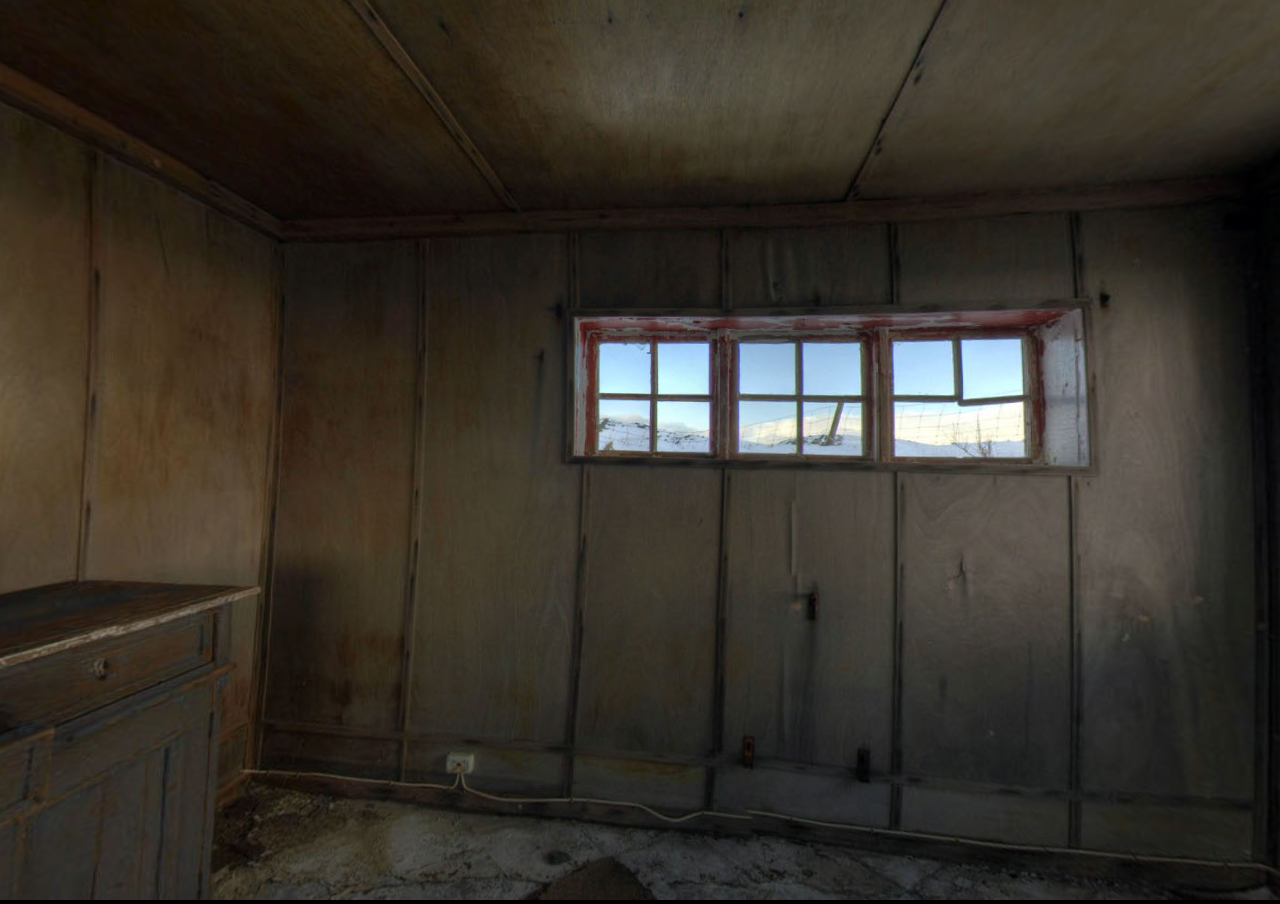
==== index.html @ 6673fe7f "first commit" ====
<!DOCTYPE html>
<html lang="en">
	<head>
		<title>three.js webgl - equirectangular panorama</title>
		<meta charset="utf-8">
		<meta name="viewport" content="width=device-width, user-scalable=no, minimum-scale=1.0, maximum-scale=1.0">
		<style>
			body {
				background-color: #000000;
				margin: 0px;
				overflow: hidden;
			}

			#info {
				position: absolute;
				top: 0px; width: 100%;
				color: #ffffff;
				padding: 5px;
				font-family:Monospace;
				font-size:13px;
				font-weight: bold;
				text-align:center;
			}

			a {
				color: #ffffff;
			}
		</style>
	</head>
	<body>

		<div id="container"></div>

		<script src="three.js"></script>

		<script>

			var camera, scene, renderer;

			var isUserInteracting = false,
			onMouseDownMouseX = 0, onMouseDownMouseY = 0,
			lon = 0, onMouseDownLon = 0,
			lat = 0, onMouseDownLat = 0,
			phi = 0, theta = 0;

			init();
			animate();

			function init() {

				var container, mesh;

				container = document.getElementById( 'container' );

				camera = new THREE.PerspectiveCamera( 75, window.innerWidth / window.innerHeight, 1, 1100 );
				camera.target = new THREE.Vector3( 0, 0, 0 );

				scene = new THREE.Scene();

				var geometry = new THREE.SphereBufferGeometry( 500, 60, 40 );
				// invert the geometry on the x-axis so that all of the faces point inward
				geometry.scale( - 1, 1, 1 );

				var material = new THREE.MeshBasicMaterial( {
					map: new THREE.TextureLoader().load( '2294472375_24a3b8ef46_o.jpg' )
				} );

				mesh = new THREE.Mesh( geometry, material );

				scene.add( mesh );

				renderer = new THREE.WebGLRenderer();
				renderer.setPixelRatio( window.devicePixelRatio );
				renderer.setSize( window.innerWidth, window.innerHeight );
				container.appendChild( renderer.domElement );

				document.addEventListener( 'mousedown', onDocumentMouseDown, false );
				document.addEventListener( 'mousemove', onDocumentMouseMove, false );
				document.addEventListener( 'mouseup', onDocumentMouseUp, false );
				document.addEventListener( 'wheel', onDocumentMouseWheel, false );

				//

				document.addEventListener( 'dragover', function ( event ) {

					event.preventDefault();
					event.dataTransfer.dropEffect = 'copy';

				}, false );

				document.addEventListener( 'dragenter', function ( event ) {

					document.body.style.opacity = 0.5;

				}, false );

				document.addEventListener( 'dragleave', function ( event ) {

					document.body.style.opacity = 1;

				}, false );

				document.addEventListener( 'drop', function ( event ) {

					event.preventDefault();

					var reader = new FileReader();
					reader.addEventListener( 'load', function ( event ) {

						material.map.image.src = event.target.result;
						material.map.needsUpdate = true;

					}, false );
					reader.readAsDataURL( event.dataTransfer.files[ 0 ] );

					document.body.style.opacity = 1;

				}, false );

				//

				window.addEventListener( 'resize', onWindowResize, false );

			}

			function onWindowResize() {

				camera.aspect = window.innerWidth / window.innerHeight;
				camera.updateProjectionMatrix();

				renderer.setSize( window.innerWidth, window.innerHeight );

			}

			function onDocumentMouseDown( event ) {

				event.preventDefault();

				isUserInteracting = true;

				onMouseDownMouseX = event.clientX;
				onMouseDownMouseY = event.clientY;

				onMouseDownLon = lon;
				onMouseDownLat = lat;

			}

			function onDocumentMouseMove( event ) {

				if ( isUserInteracting === true ) {

					lon = ( onMouseDownMouseX - event.clientX ) * 0.1 + onMouseDownLon;
					lat = ( event.clientY - onMouseDownMouseY ) * 0.1 + onMouseDownLat;

				}

			}

			function onDocumentMouseUp( event ) {

				isUserInteracting = false;

			}

			function onDocumentMouseWheel( event ) {

				var fov = camera.fov + event.deltaY * 0.05;

				camera.fov = THREE.Math.clamp( fov, 10, 75 );

				camera.updateProjectionMatrix();

			}

			function animate() {

				requestAnimationFrame( animate );
				update();

			}

			function update() {

				if ( isUserInteracting === false ) {

					lon += 0.1;

				}

				lat = Math.max( - 85, Math.min( 85, lat ) );
				phi = THREE.Math.degToRad( 90 - lat );
				theta = THREE.Math.degToRad( lon );

				camera.target.x = 500 * Math.sin( phi ) * Math.cos( theta );
				camera.target.y = 500 * Math.cos( phi );
				camera.target.z = 500 * Math.sin( phi ) * Math.sin( theta );

				camera.lookAt( camera.target );

				/*
				// distortion
				camera.position.copy( camera.target ).negate();
				*/

				renderer.render( scene, camera );

			}

		</script>
	</body>
</html>
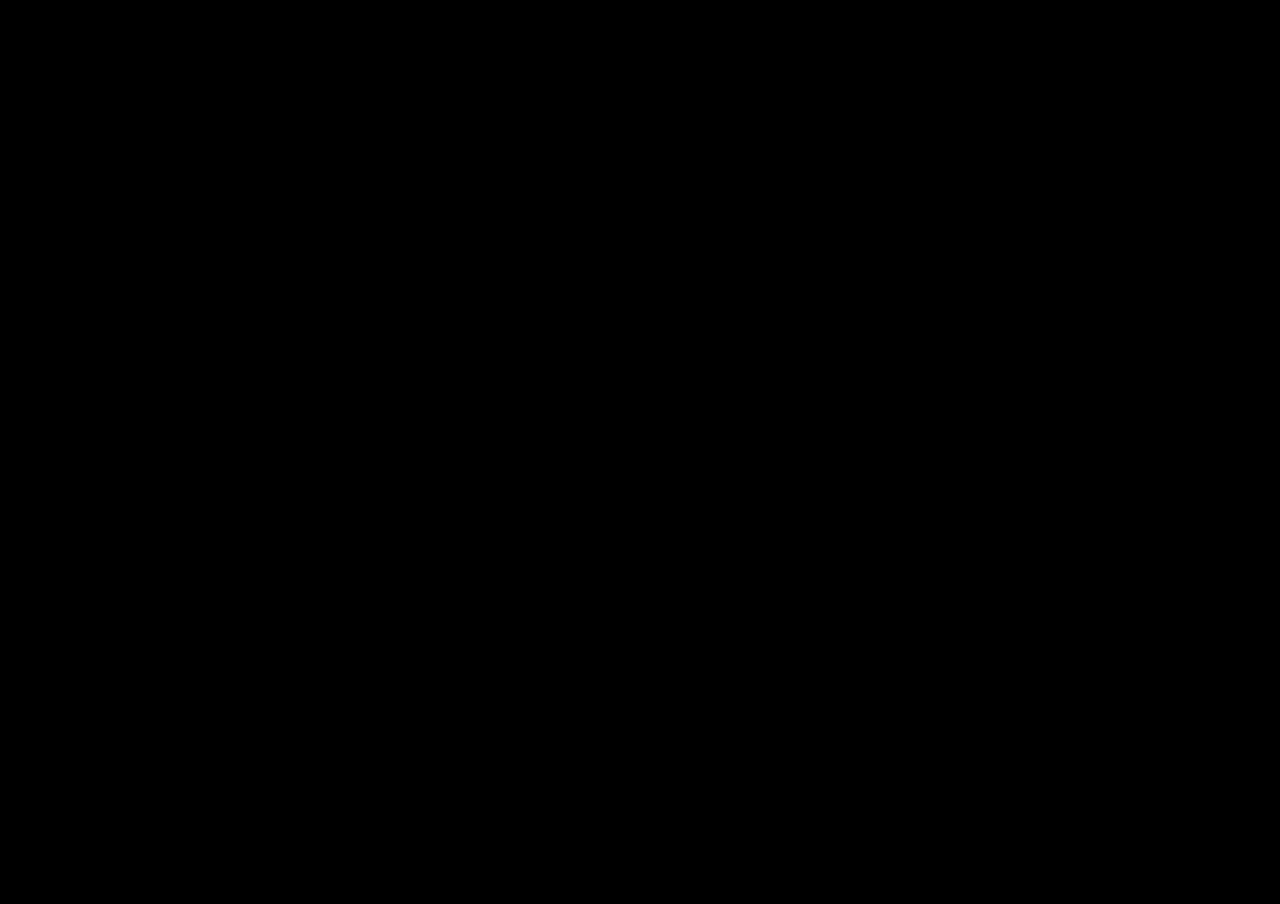
==== commit 99ef78da: "fix pano" ====
--- a/index.html
+++ b/index.html
@@ -62,7 +62,7 @@
 				geometry.scale( - 1, 1, 1 );
 
 				var material = new THREE.MeshBasicMaterial( {
-					map: new THREE.TextureLoader().load( '2294472375_24a3b8ef46_o.jpg' )
+					map: new THREE.TextureLoader().load( '3.jpg' )
 				} );
 
 				mesh = new THREE.Mesh( geometry, material );
@@ -165,7 +165,7 @@
 
 			function onDocumentMouseWheel( event ) {
 
-				var fov = camera.fov + event.deltaY * 0.05;
+				var fov = camera.fov + event.deltaY * 2;
 
 				camera.fov = THREE.Math.clamp( fov, 10, 75 );
 
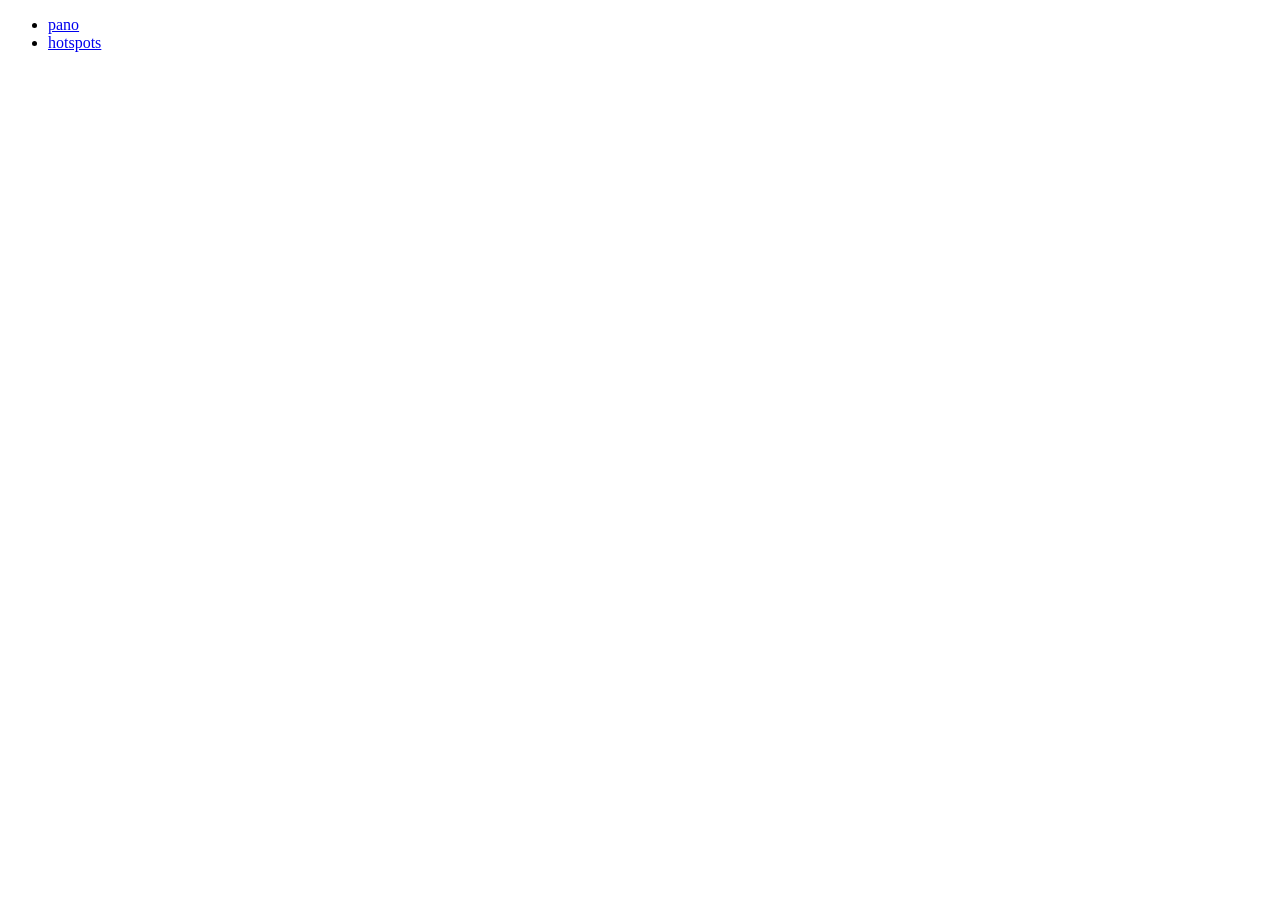
==== commit 58d65d56: "add new project" ====
--- a/index.html
+++ b/index.html
@@ -1,212 +1,14 @@
 <!DOCTYPE html>
-<html lang="en">
-	<head>
-		<title>three.js webgl - equirectangular panorama</title>
-		<meta charset="utf-8">
-		<meta name="viewport" content="width=device-width, user-scalable=no, minimum-scale=1.0, maximum-scale=1.0">
-		<style>
-			body {
-				background-color: #000000;
-				margin: 0px;
-				overflow: hidden;
-			}
-
-			#info {
-				position: absolute;
-				top: 0px; width: 100%;
-				color: #ffffff;
-				padding: 5px;
-				font-family:Monospace;
-				font-size:13px;
-				font-weight: bold;
-				text-align:center;
-			}
-
-			a {
-				color: #ffffff;
-			}
-		</style>
-	</head>
-	<body>
-
-		<div id="container"></div>
-
-		<script src="three.js"></script>
-
-		<script>
-
-			var camera, scene, renderer;
-
-			var isUserInteracting = false,
-			onMouseDownMouseX = 0, onMouseDownMouseY = 0,
-			lon = 0, onMouseDownLon = 0,
-			lat = 0, onMouseDownLat = 0,
-			phi = 0, theta = 0;
-
-			init();
-			animate();
-
-			function init() {
-
-				var container, mesh;
-
-				container = document.getElementById( 'container' );
-
-				camera = new THREE.PerspectiveCamera( 75, window.innerWidth / window.innerHeight, 1, 1100 );
-				camera.target = new THREE.Vector3( 0, 0, 0 );
-
-				scene = new THREE.Scene();
-
-				var geometry = new THREE.SphereBufferGeometry( 500, 60, 40 );
-				// invert the geometry on the x-axis so that all of the faces point inward
-				geometry.scale( - 1, 1, 1 );
-
-				var material = new THREE.MeshBasicMaterial( {
-					map: new THREE.TextureLoader().load( '3.jpg' )
-				} );
-
-				mesh = new THREE.Mesh( geometry, material );
-
-				scene.add( mesh );
-
-				renderer = new THREE.WebGLRenderer();
-				renderer.setPixelRatio( window.devicePixelRatio );
-				renderer.setSize( window.innerWidth, window.innerHeight );
-				container.appendChild( renderer.domElement );
-
-				document.addEventListener( 'mousedown', onDocumentMouseDown, false );
-				document.addEventListener( 'mousemove', onDocumentMouseMove, false );
-				document.addEventListener( 'mouseup', onDocumentMouseUp, false );
-				document.addEventListener( 'wheel', onDocumentMouseWheel, false );
-
-				//
-
-				document.addEventListener( 'dragover', function ( event ) {
-
-					event.preventDefault();
-					event.dataTransfer.dropEffect = 'copy';
-
-				}, false );
-
-				document.addEventListener( 'dragenter', function ( event ) {
-
-					document.body.style.opacity = 0.5;
-
-				}, false );
-
-				document.addEventListener( 'dragleave', function ( event ) {
-
-					document.body.style.opacity = 1;
-
-				}, false );
-
-				document.addEventListener( 'drop', function ( event ) {
-
-					event.preventDefault();
-
-					var reader = new FileReader();
-					reader.addEventListener( 'load', function ( event ) {
-
-						material.map.image.src = event.target.result;
-						material.map.needsUpdate = true;
-
-					}, false );
-					reader.readAsDataURL( event.dataTransfer.files[ 0 ] );
-
-					document.body.style.opacity = 1;
-
-				}, false );
-
-				//
-
-				window.addEventListener( 'resize', onWindowResize, false );
-
-			}
-
-			function onWindowResize() {
-
-				camera.aspect = window.innerWidth / window.innerHeight;
-				camera.updateProjectionMatrix();
-
-				renderer.setSize( window.innerWidth, window.innerHeight );
-
-			}
-
-			function onDocumentMouseDown( event ) {
-
-				event.preventDefault();
-
-				isUserInteracting = true;
-
-				onMouseDownMouseX = event.clientX;
-				onMouseDownMouseY = event.clientY;
-
-				onMouseDownLon = lon;
-				onMouseDownLat = lat;
-
-			}
-
-			function onDocumentMouseMove( event ) {
-
-				if ( isUserInteracting === true ) {
-
-					lon = ( onMouseDownMouseX - event.clientX ) * 0.1 + onMouseDownLon;
-					lat = ( event.clientY - onMouseDownMouseY ) * 0.1 + onMouseDownLat;
-
-				}
-
-			}
-
-			function onDocumentMouseUp( event ) {
-
-				isUserInteracting = false;
-
-			}
-
-			function onDocumentMouseWheel( event ) {
-
-				var fov = camera.fov + event.deltaY * 2;
-
-				camera.fov = THREE.Math.clamp( fov, 10, 75 );
-
-				camera.updateProjectionMatrix();
-
-			}
-
-			function animate() {
-
-				requestAnimationFrame( animate );
-				update();
-
-			}
-
-			function update() {
-
-				if ( isUserInteracting === false ) {
-
-					lon += 0.1;
-
-				}
-
-				lat = Math.max( - 85, Math.min( 85, lat ) );
-				phi = THREE.Math.degToRad( 90 - lat );
-				theta = THREE.Math.degToRad( lon );
-
-				camera.target.x = 500 * Math.sin( phi ) * Math.cos( theta );
-				camera.target.y = 500 * Math.cos( phi );
-				camera.target.z = 500 * Math.sin( phi ) * Math.sin( theta );
-
-				camera.lookAt( camera.target );
-
-				/*
-				// distortion
-				camera.position.copy( camera.target ).negate();
-				*/
-
-				renderer.render( scene, camera );
-
-			}
-
-		</script>
-	</body>
+<html>
+  <head>
+    <title>VR View - hotspot example</title>
+    <meta name="viewport" content="width=device-width, initial-scale=1">
+    <meta charset="utf-8" />
+  </head>
+  <body>
+		<ul>
+			<li><a href="pano/index.html">pano</a></li>
+			<li><a href="hotspots/index.html">hotspots</a></li>
+		</ul>
+  </body>
 </html>
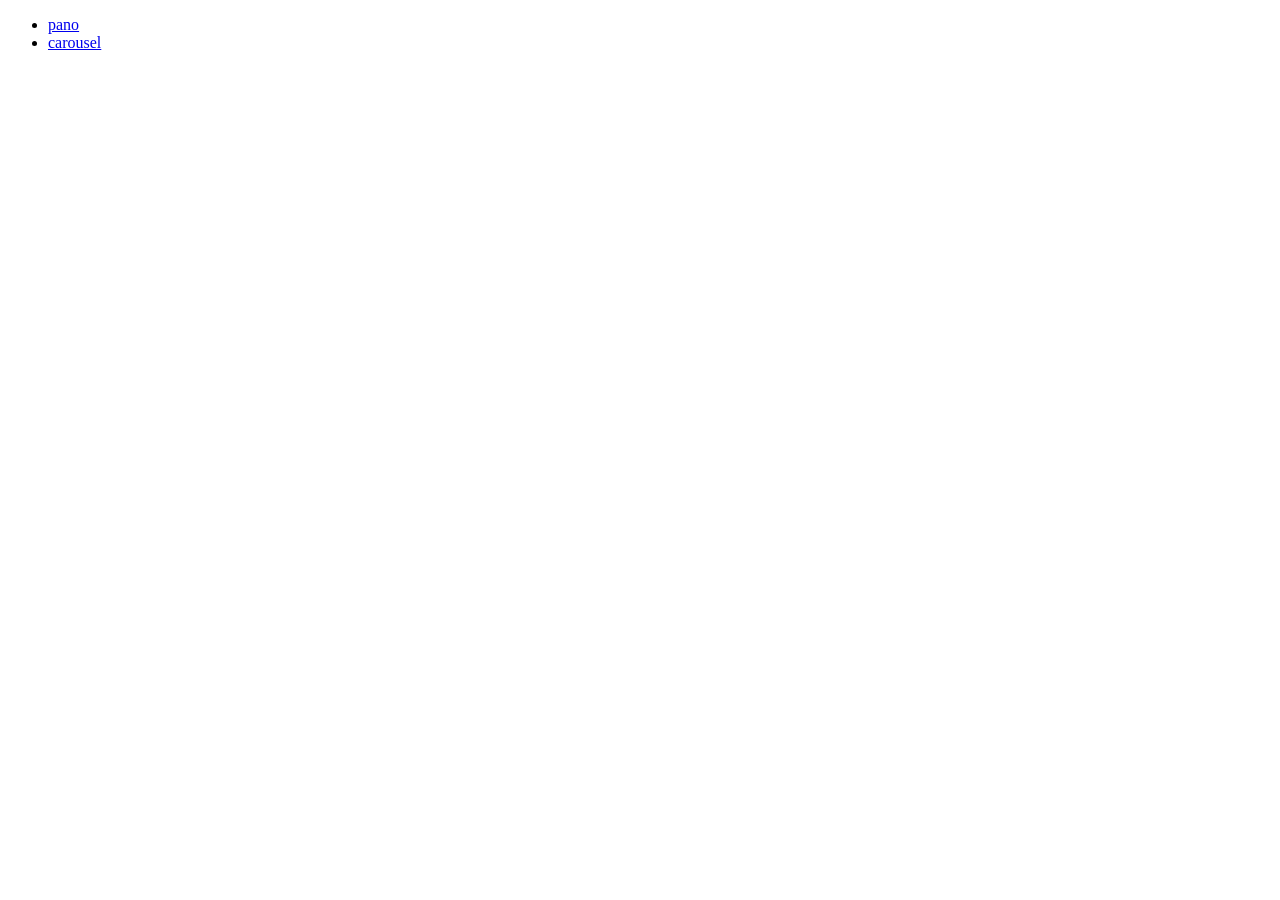
==== commit d4b3823a: "change hotspots to carousel" ====
--- a/index.html
+++ b/index.html
@@ -1,14 +1,14 @@
 <!DOCTYPE html>
 <html>
   <head>
-    <title>VR View - hotspot example</title>
+    <title>vrlist</title>
     <meta name="viewport" content="width=device-width, initial-scale=1">
     <meta charset="utf-8" />
   </head>
   <body>
 		<ul>
 			<li><a href="pano/index.html">pano</a></li>
-			<li><a href="hotspots/index.html">hotspots</a></li>
+			<li><a href="carousel/index.html">carousel</a></li>
 		</ul>
   </body>
 </html>
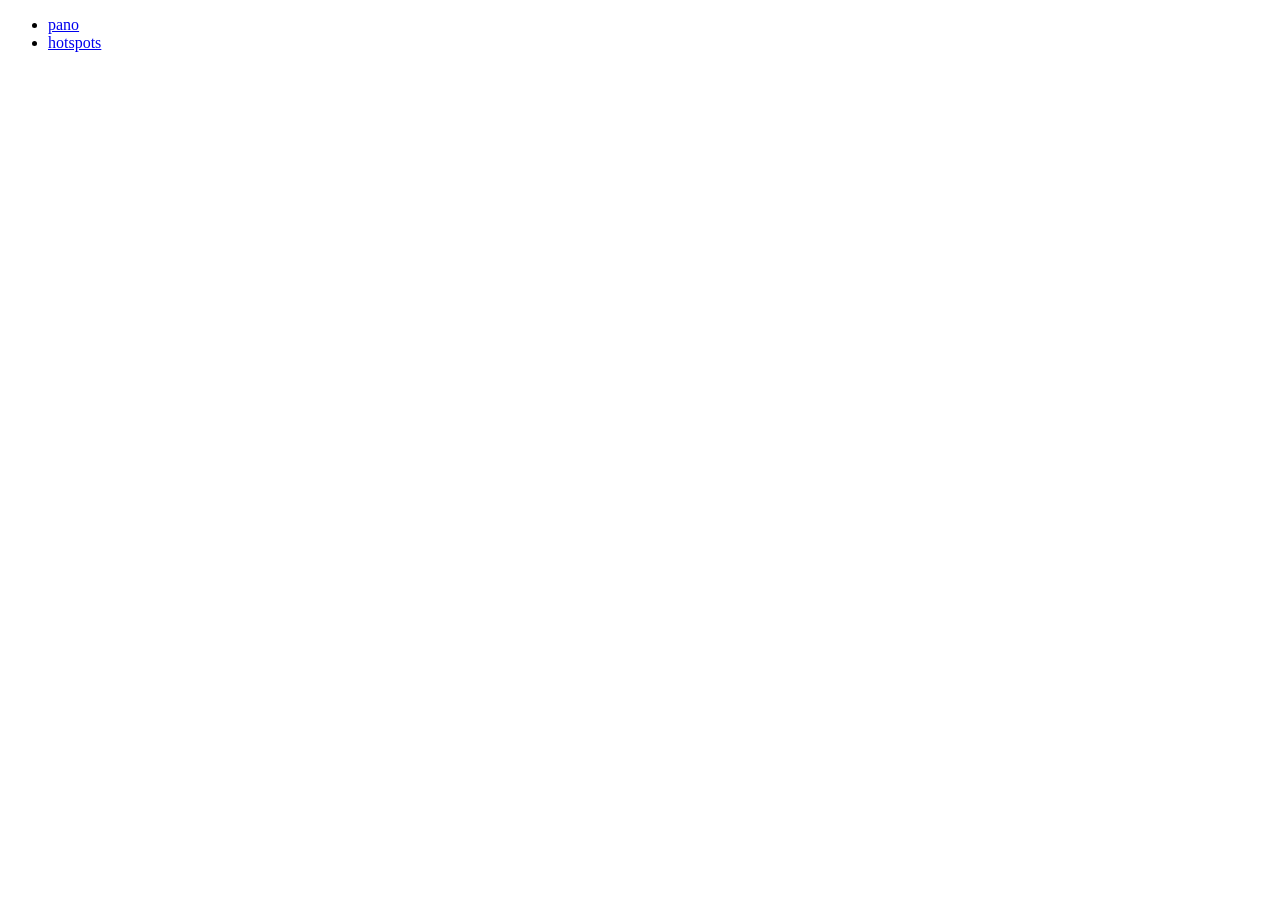
==== commit 8c0baa34: "return to hotspots example" ====
--- a/index.html
+++ b/index.html
@@ -8,7 +8,7 @@
   <body>
 		<ul>
 			<li><a href="pano/index.html">pano</a></li>
-			<li><a href="carousel/index.html">carousel</a></li>
+			<li><a href="hotspots/hotspots.html">hotspots</a></li>
 		</ul>
   </body>
 </html>
